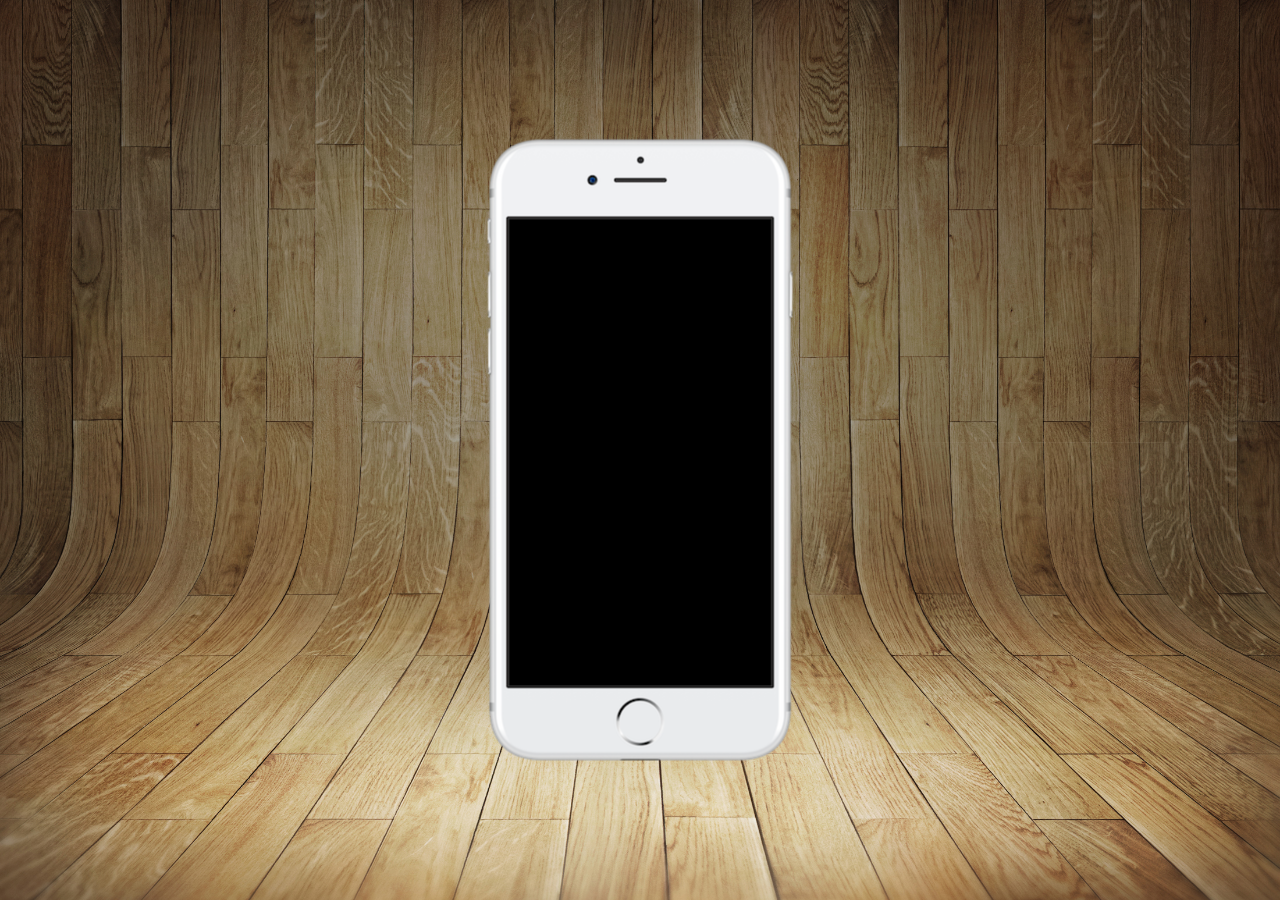
==== index.html @ 7e67cd7f "criação das paginas" ====
<!DOCTYPE html>
<html lang="pt-br">
<head>
    <meta charset="UTF-8">
    <meta name="viewport" content="width=device-width, initial-scale=1.0">
    <title>Projeto redes sociais</title>

    <link rel="shortcut icon" href="./pacote-d013/favicon.ico" type="image/x-icon">

    <link rel="stylesheet" href="./estilos/style.css">
</head>
<body>
    <main>

        <section id="telefone">


        </section>

        <section id="redes-sociais">

        </section>
    </main>
</body>
</html>
---- estilos/style.css ----
@charset "UTF-8";

* {

    margin: 0px;
    padding: 0px;
    font-family: Arial, Helvetica, sans-serif;
}

html, body {

    height: 100vh;
    width: 100vw;
    background-color: black;
}

body {

    background: url('../pacote-d013/imagens/fundo-madeira.jpg') no-repeat top center;
    background-size: cover;
    background-attachment: fixed;
}

main {

    height: 100vh;
    position: relative;
}

section#telefone {

    position: absolute;
    top: 50%;
    left:50%;
    transform: translate(-50%, -50%);

    width: 311px;
    height: 627px;
    background: url('../pacote-d013/imagens/frame-iphone.png') no-repeat;
}
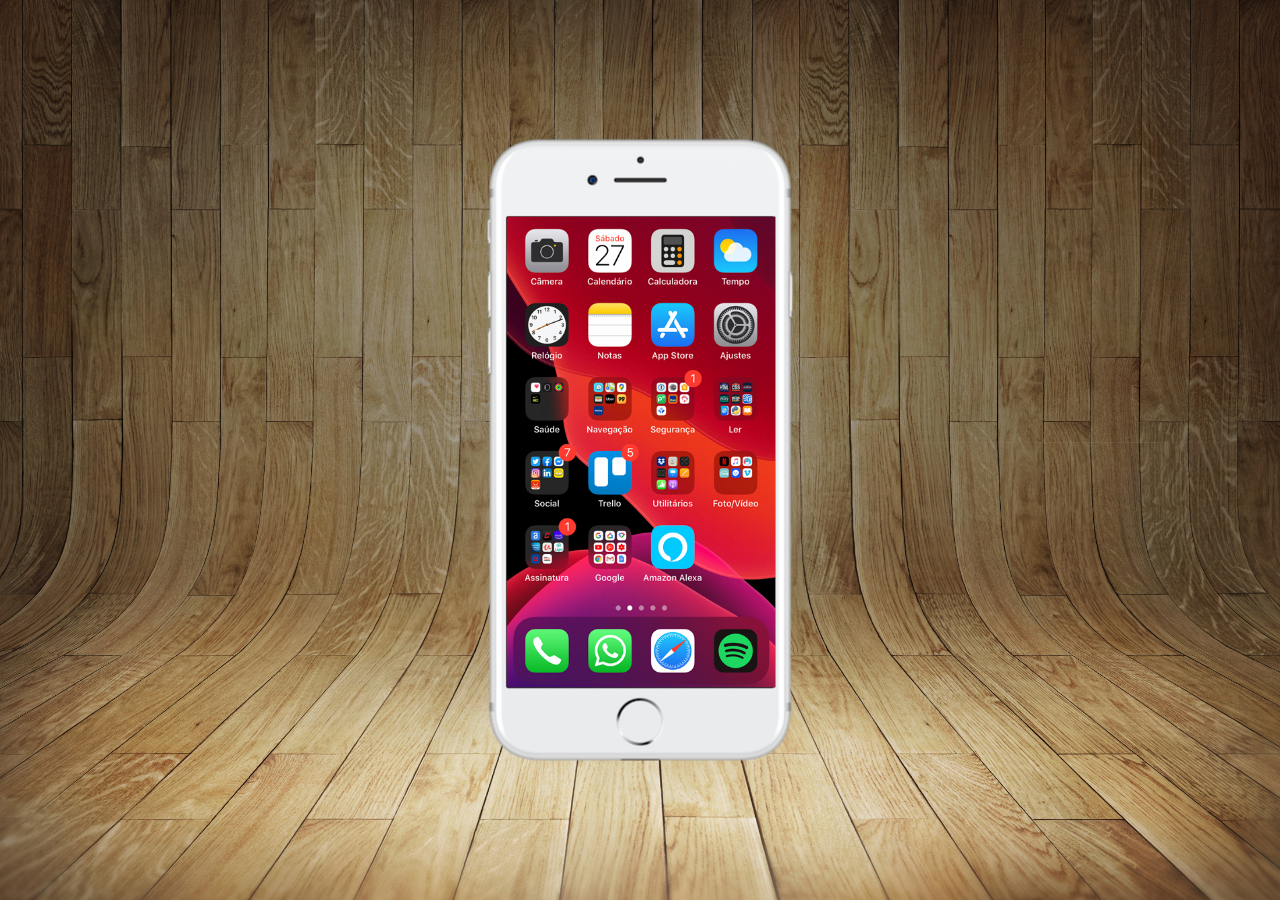
==== commit f2e6cdfd: "iframe" ====
--- a/index.html
+++ b/index.html
@@ -14,7 +14,7 @@
 
         <section id="telefone">
 
-
+            <iframe src="home.html" name="tela" id="tela" frameborder="0"></iframe>
         </section>
 
         <section id="redes-sociais">
--- a/estilos/style.css
+++ b/estilos/style.css
@@ -37,4 +37,13 @@
     width: 311px;
     height: 627px;
     background: url('../pacote-d013/imagens/frame-iphone.png') no-repeat;
+}
+
+iframe#tela {
+
+    position: relative;
+    top: 80px;
+    left: 22px;
+    width: 269px;
+    height: 471px;
 }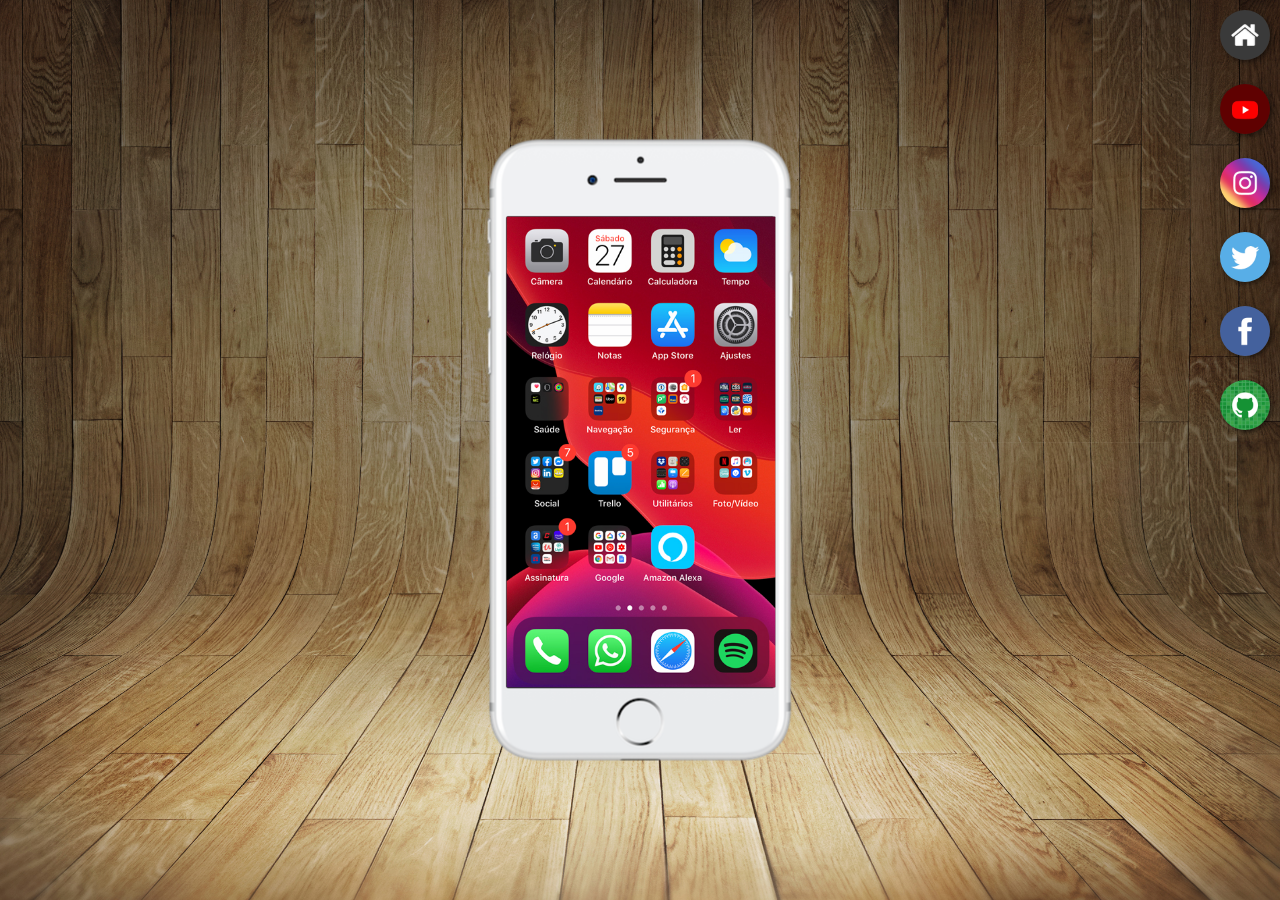
==== commit 9285f203: "botoes" ====
--- a/index.html
+++ b/index.html
@@ -14,11 +14,18 @@
 
         <section id="telefone">
 
-            <iframe src="home.html" name="tela" id="tela" frameborder="0"></iframe>
+            <iframe src="home.html" name="tela" id="tela" frameborder="0">
+                Seu navegador não é compativel.
+            </iframe>
         </section>
 
         <section id="redes-sociais">
-
+            <a href="#" target="tela"><img src="./pacote-d013/imagens/logo-home.jpg" alt="Home"></a> <br>
+            <a href="#" target="tela"><img src="./pacote-d013/imagens/logo-youtube.jpg" alt="Youtube"></a> <br>
+            <a href="#" target="tela"><img src="./pacote-d013/imagens/logo-instagram.jpg" alt="Instagram"></a> <br>
+            <a href="#" target="tela"><img src="./pacote-d013/imagens/logo-twitter.jpg" alt="Twitter"></a> <br>
+            <a href="#" target="tela"><img src="./pacote-d013/imagens/logo-facebook.jpg" alt="Facebook"></a> <br>
+            <a href="#" target="tela"><img src="./pacote-d013/imagens/logo-github.jpg" alt="Github"></a>
         </section>
     </main>
 </body>
--- a/estilos/style.css
+++ b/estilos/style.css
@@ -46,4 +46,26 @@
     left: 22px;
     width: 269px;
     height: 471px;
+}
+
+section#redes-sociais {
+
+    text-align: right;
+}
+
+section#redes-sociais img {
+
+    width: 50px;
+    margin: 10px;
+    border-radius: 50%;
+    box-shadow: 2px 2px 5px rgba(0, 0, 0, 0.514);
+    box-sizing: border-box;
+}
+
+section#redes-sociais img:hover {
+
+    border: 2px solid rgba(255, 255, 255, 0.555);
+    transform: translate(-3px, -3px);
+    box-shadow: 5px 5px 5px black;
+    transition: transform 0.5s, border 0.3s;
 }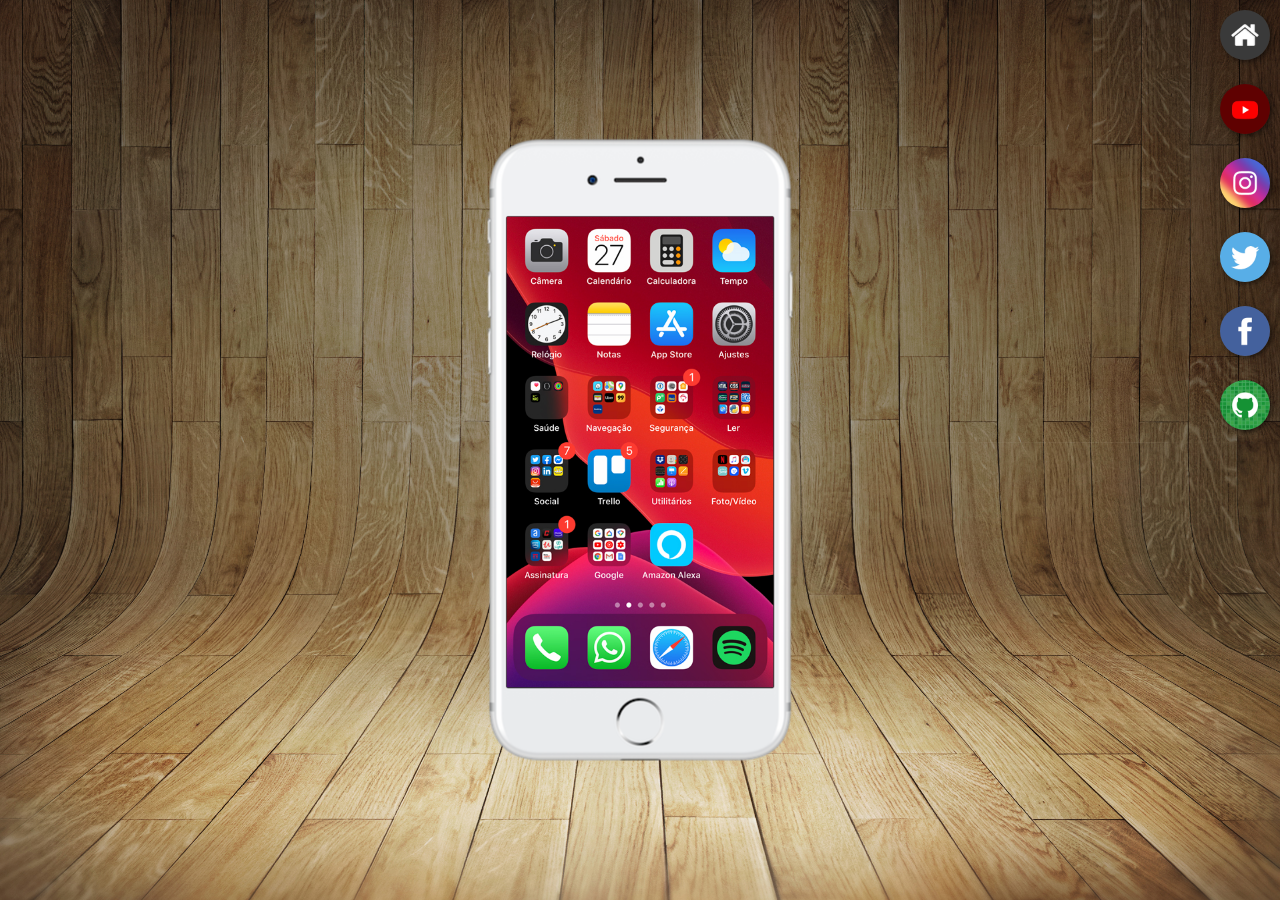
==== commit 211559c2: "REDES" ====
--- a/index.html
+++ b/index.html
@@ -20,12 +20,12 @@
         </section>
 
         <section id="redes-sociais">
-            <a href="#" target="tela"><img src="./pacote-d013/imagens/logo-home.jpg" alt="Home"></a> <br>
-            <a href="#" target="tela"><img src="./pacote-d013/imagens/logo-youtube.jpg" alt="Youtube"></a> <br>
-            <a href="#" target="tela"><img src="./pacote-d013/imagens/logo-instagram.jpg" alt="Instagram"></a> <br>
-            <a href="#" target="tela"><img src="./pacote-d013/imagens/logo-twitter.jpg" alt="Twitter"></a> <br>
-            <a href="#" target="tela"><img src="./pacote-d013/imagens/logo-facebook.jpg" alt="Facebook"></a> <br>
-            <a href="#" target="tela"><img src="./pacote-d013/imagens/logo-github.jpg" alt="Github"></a>
+            <a href="home.html" target="tela"><img src="./pacote-d013/imagens/logo-home.jpg" alt="Home"></a> <br>
+            <a href="youtube.html" target="tela"><img src="./pacote-d013/imagens/logo-youtube.jpg" alt="Youtube"></a> <br>
+            <a href="instagram.html" target="tela"><img src="./pacote-d013/imagens/logo-instagram.jpg" alt="Instagram"></a> <br>
+            <a href="twitter.html" target="tela"><img src="./pacote-d013/imagens/logo-twitter.jpg" alt="Twitter"></a> <br>
+            <a href="facebook.html" target="tela"><img src="./pacote-d013/imagens/logo-facebook.jpg" alt="Facebook"></a> <br>
+            <a href="github.html" target="tela"><img src="./pacote-d013/imagens/logo-github.jpg" alt="Github"></a>
         </section>
     </main>
 </body>
--- a/estilos/style.css
+++ b/estilos/style.css
@@ -44,7 +44,7 @@
     position: relative;
     top: 80px;
     left: 22px;
-    width: 269px;
+    width: 267px;
     height: 471px;
 }
 
